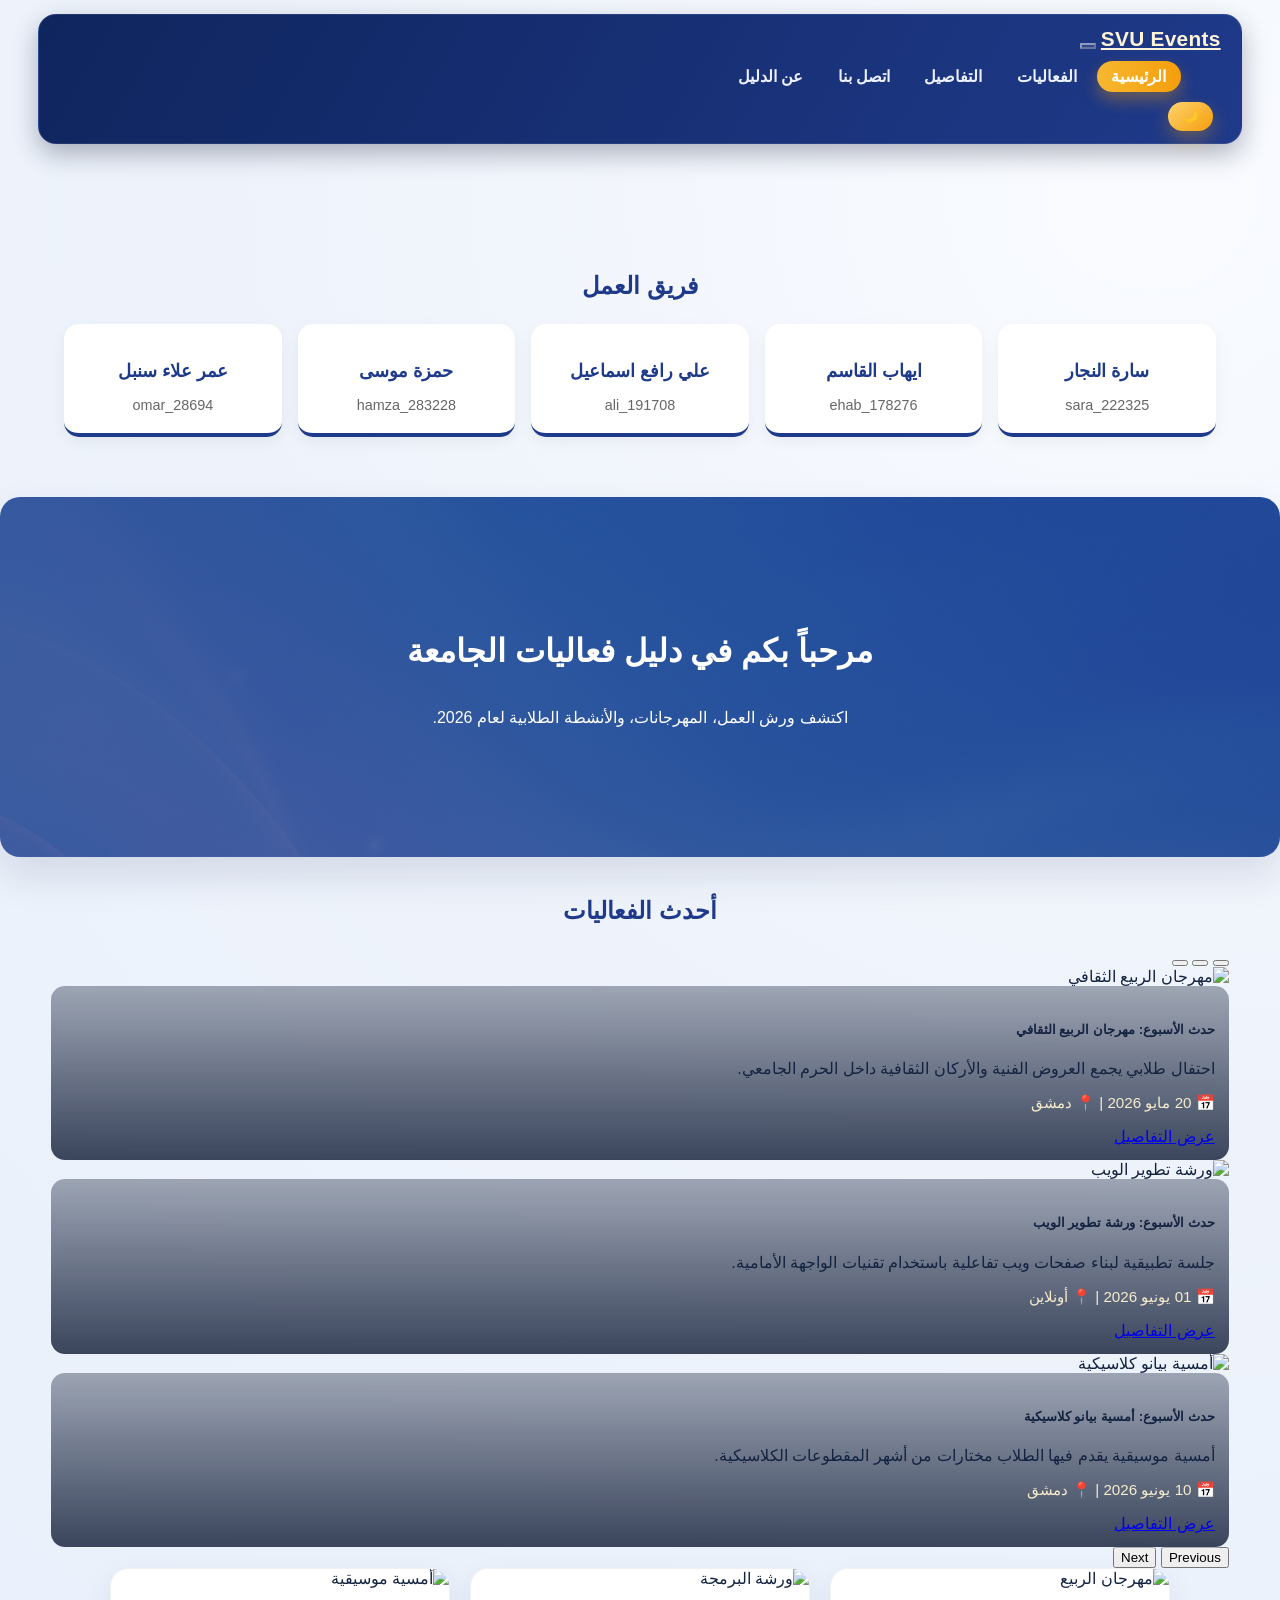
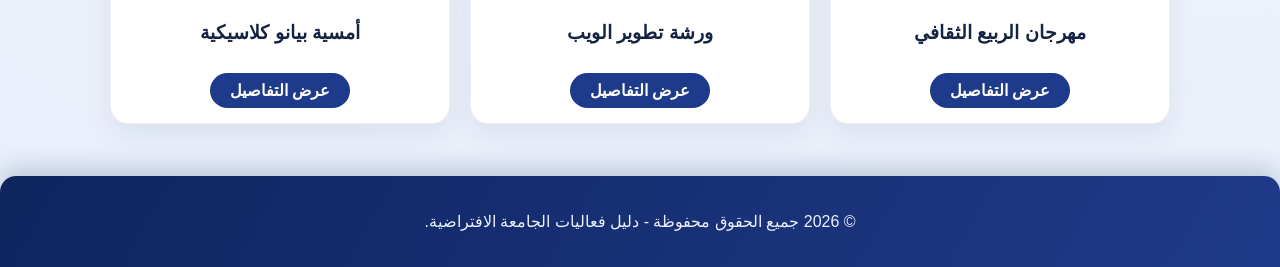
==== index.html @ 714d12f0 "Add files via upload" ====
<!DOCTYPE html>
<html lang="ar" dir="rtl">

<head>
    <meta charset="UTF-8">
    <meta name="viewport" content="width=device-width, initial-scale=1.0">
    <title>الرئيسية - دليل فعاليات الجامعة</title>
    <link href="https://cdn.jsdelivr.net/npm/bootstrap@5.3.3/dist/css/bootstrap.rtl.min.css" rel="stylesheet">
    <link rel="stylesheet" href="css/index.css">
    <link rel="stylesheet" href="assets/css/main.css">
</head>

<body>
    <nav class="navbar navbar-expand-lg">
        <div class="container-fluid px-0">
            <a class="logo navbar-brand m-0" href="index.html">SVU Events</a>
            <button class="navbar-toggler" type="button" data-bs-toggle="collapse" data-bs-target="#mainNavbarIndex"
                aria-controls="mainNavbarIndex" aria-expanded="false" aria-label="Toggle navigation">
                <span class="navbar-toggler-icon"></span>
            </button>
            <div class="collapse navbar-collapse" id="mainNavbarIndex">
                <ul class="navbar-nav ms-auto mb-2 mb-lg-0">
                    <li class="nav-item"><a href="index.html" class="nav-link active">الرئيسية</a></li>
                    <li class="nav-item"><a href="events.html" class="nav-link">الفعاليات</a></li>
                    <li class="nav-item"><a href="event.html" class="nav-link">التفاصيل</a></li>
                    <li class="nav-item"><a href="contact.html" class="nav-link">اتصل بنا</a></li>
                    <li class="nav-item"><a href="about.html" class="nav-link">عن الدليل</a></li>
                </ul>
                <div class="nav-controls">
                    <button id="themeToggle" class="control-btn" type="button">🌙</button>
                </div>
            </div>
        </div>
    </nav>


    <section class="team-section container">
        <h2 class="section-title">فريق العمل</h2>
        <div class="team-grid">
            <div class="team-card">
                <div class="team-info">
                    <h3> سارة النجار</h3>
                    <p class="role">sara_222325</p>
                </div>
            </div>
            <div class="team-card">
                <div class="team-info">
                    <h3>ايهاب القاسم</h3>
                    <p class="role">ehab_178276</p>
                </div>
            </div>
            <div class="team-card">
                <div class="team-info">
                    <h3>علي رافع اسماعيل</h3>
                    <p class="role">ali_191708</p>
                </div>
            </div>
            <div class="team-card">
                <div class="team-info">
                    <h3>حمزة موسى</h3>
                    <p class="role">hamza_283228</p>
                </div>
            </div>
            <div class="team-card">
                <div class="team-info">
                    <h3>عمر علاء سنبل</h3>
                    <p class="role">omar_28694</p>
                </div>
            </div>
        </div>
    </section>

    <header class="hero">
        <h1>مرحباً بكم في دليل فعاليات الجامعة</h1>
        <p>اكتشف ورش العمل، المهرجانات، والأنشطة الطلابية لعام 2026.</p>
    </header>

    <main>
        <section>
            <h2 class="section-title">أحدث الفعاليات</h2>
            <div id="featuredEventsCarousel" class="carousel slide container px-0 mb-4" data-bs-ride="carousel">
                <div class="carousel-indicators">
                    <button type="button" data-bs-target="#featuredEventsCarousel" data-bs-slide-to="0" class="active"
                        aria-current="true" aria-label="Slide 1"></button>
                    <button type="button" data-bs-target="#featuredEventsCarousel" data-bs-slide-to="1"
                        aria-label="Slide 2"></button>
                    <button type="button" data-bs-target="#featuredEventsCarousel" data-bs-slide-to="2"
                        aria-label="Slide 3"></button>
                </div>
                <div class="carousel-inner rounded-4 overflow-hidden shadow-sm">
                    <div class="carousel-item active">
                        <img src="img/spring.jpg" class="d-block w-100 featured-slide-image"
                            alt="مهرجان الربيع الثقافي">
                        <div class="carousel-caption featured-caption">
                            <h5>حدث الأسبوع: مهرجان الربيع الثقافي</h5>
                            <p class="mb-1">احتفال طلابي يجمع العروض الفنية والأركان الثقافية داخل الحرم الجامعي.</p>
                            <p class="featured-meta mb-2">📅 20 مايو 2026 | 📍 دمشق</p>
                            <a href="event.html?id=spring" class="btn btn-warning btn-sm">عرض التفاصيل</a>
                        </div>
                    </div>
                    <div class="carousel-item">
                        <img src="img/coding.jpg" class="d-block w-100 featured-slide-image" alt="ورشة تطوير الويب">
                        <div class="carousel-caption featured-caption">
                            <h5>حدث الأسبوع: ورشة تطوير الويب</h5>
                            <p class="mb-1">جلسة تطبيقية لبناء صفحات ويب تفاعلية باستخدام تقنيات الواجهة الأمامية.</p>
                            <p class="featured-meta mb-2">📅 01 يونيو 2026 | 📍 أونلاين</p>
                            <a href="event.html?id=coding" class="btn btn-warning btn-sm">عرض التفاصيل</a>
                        </div>
                    </div>
                    <div class="carousel-item">
                        <img src="img/music.jpg" class="d-block w-100 featured-slide-image" alt="أمسية بيانو كلاسيكية">
                        <div class="carousel-caption featured-caption">
                            <h5>حدث الأسبوع: أمسية بيانو كلاسيكية</h5>
                            <p class="mb-1">أمسية موسيقية يقدم فيها الطلاب مختارات من أشهر المقطوعات الكلاسيكية.</p>
                            <p class="featured-meta mb-2">📅 10 يونيو 2026 | 📍 دمشق</p>
                            <a href="event.html?id=music" class="btn btn-warning btn-sm">عرض التفاصيل</a>
                        </div>
                    </div>
                </div>
                <button class="carousel-control-prev" type="button" data-bs-target="#featuredEventsCarousel"
                    data-bs-slide="prev">
                    <span class="carousel-control-prev-icon" aria-hidden="true"></span>
                    <span class="visually-hidden">Previous</span>
                </button>
                <button class="carousel-control-next" type="button" data-bs-target="#featuredEventsCarousel"
                    data-bs-slide="next">
                    <span class="carousel-control-next-icon" aria-hidden="true"></span>
                    <span class="visually-hidden">Next</span>
                </button>
            </div>
            <div class="events-grid">
                <!-- كرت مهرجان الربيع -->
                <div class="card">
                    <img src="img/spring.jpg" alt="مهرجان الربيع">
                    <div class="card-body">
                        <h3>مهرجان الربيع الثقافي</h3>
                        <a href="event.html?id=spring" class="btn-card">عرض التفاصيل</a>
                    </div>
                </div>
                <!-- كرت ورشة البرمجة -->
                <div class="card">
                    <img src="img/coding.jpg" alt="ورشة البرمجة">
                    <div class="card-body">
                        <h3>ورشة تطوير الويب</h3>
                        <a href="event.html?id=coding" class="btn-card">عرض التفاصيل</a>
                    </div>
                </div>
                <!-- كرت حفل الموسيقى -->
                <div class="card">
                    <img src="img/music.jpg" alt="أمسية موسيقية">
                    <div class="card-body">
                        <h3>أمسية بيانو كلاسيكية</h3>
                        <a href="event.html?id=music" class="btn-card">عرض التفاصيل</a>
                    </div>
                </div>
            </div>
        </section>
    </main>

    <footer>
        <p>© 2026 جميع الحقوق محفوظة - دليل فعاليات الجامعة الافتراضية.</p>
    </footer>
    <script src="https://cdn.jsdelivr.net/npm/bootstrap@5.3.3/dist/js/bootstrap.bundle.min.js"></script>
    <script src="assets/js/main.js"></script>
</body>

</html>
---- css/index.css ----
:root {
    --primary: #1e3a8a; /* ������ ������ */
    --accent: #fbbf24; /* ������ */
    --white: #ffffff;
    --bg: #f3f4f6;
}

body {
    font-family: 'Tajawal', sans-serif;
    background: var(--bg);
    margin: 0;
    direction: rtl;
}

nav {
    background: var(--primary);
    padding: 1rem 5%;
    display: flex;
    justify-content: space-between;
    align-items: center;
}

    nav .logo {
        color: var(--accent);
        font-weight: bold;
        font-size: 1.5rem;
    }

    nav ul {
        display: flex;
        list-style: none;
        gap: 20px;
    }

        nav ul li a {
            color: var(--white);
            text-decoration: none;
            transition: 0.3s;
        }

            nav ul li a:hover {
                color: var(--accent);
            }

.hero {
    background: linear-gradient(rgba(30,58,138,0.8), rgba(30,58,138,0.8)), url('../img/hero.jpg');
    height: 300px;
    display: flex;
    flex-direction: column;
    justify-content: center;
    align-items: center;
    color: white;
    text-align: center;
    padding: 20px;
}

.section-title {
    text-align: center;
    margin: 40px 0;
    color: var(--primary);
}

.events-grid {
    display: grid;
    grid-template-columns: repeat(auto-fit, minmax(250px, 1fr));
    gap: 20px;
    padding: 0 5%;
}

.card {
    background: white;
    border-radius: 12px;
    overflow: hidden;
    box-shadow: 0 4px 15px rgba(0,0,0,0.1);
    transition: 0.3s;
}

    .card:hover {
        transform: translateY(-10px);
    }

    .card img {
        width: 100%;
        height: 160px;
        object-fit: cover;
    }

.card-body {
    padding: 15px;
    text-align: center;
}

.btn-card {
    display: inline-block;
    background: var(--primary);
    color: white;
    padding: 8px 20px;
    border-radius: 5px;
    text-decoration: none;
    margin-top: 10px;
}

    .btn-card:hover {
        background: var(--accent);
        color: var(--primary);
    }

footer {
    background: var(--primary);
    color: white;
    text-align: center;
    padding: 20px;
    margin-top: 50px;
}
/* ������� �� ����� ������ */
body.dark-mode {
    --bg: #121212;
    --white: #1e1e1e;
    --text: #e0e0e0;
    --primary: #0f172a; /* ���� ���� */
}

/* ����� ����� ������ */
.nav-controls {
    display: flex;
    gap: 10px;
}

.control-btn {
    background: var(--accent);
    border: none;
    padding: 5px 12px;
    border-radius: 5px;
    cursor: pointer;
    font-weight: bold;
    font-family: 'Tajawal';
    transition: 0.3s;
}

    .control-btn:hover {
        transform: scale(1.1);
    }

/* ����� ���� ��� ������ �� ������ ��� */
body.dark-mode p, body.dark-mode h2, body.dark-mode h3 {
    color: var(--text);
}


/* تنسيقات قسم فريق العمل */
.team-section {
    padding: 60px 5%;
}

.team-grid {
    display: grid;
    /* توزيع مرن: سطر واحد على الشاشات الكبيرة، وتلقائي على الصغيرة */
    grid-template-columns: repeat(auto-fit, minmax(200px, 1fr)); 
    gap: 25px;
    justify-content: center;
}

.team-card {
    background: var(--white);
    border-radius: 15px;
    padding: 20px;
    text-align: center;
    box-shadow: 0 5px 15px rgba(0,0,0,0.05);
    transition: 0.3s ease;
    border-bottom: 4px solid var(--primary);
}

.team-card:hover {
    transform: translateY(-5px);
    border-bottom-color: rgba(2, 24, 86, 0.8);
}

.team-img-container {
    width: 100px;
    height: 100px;
    margin: 0 auto 15px;
    border-radius: 50%;
    overflow: hidden;
    border: 3px solid var(--bg);
}

.team-img-container img {
    width: 100%;
    height: 100%;
    object-fit: cover;
}

.team-info h3 {
    font-size: 1.1rem;
    margin-bottom: 5px;
    color: var(--primary);
}

.team-info .role {
    font-size: 0.9rem;
    color: #666;
    margin-bottom: 0;
}

body.dark-mode .team-card {
    background: #1e1e1e;
    border-bottom-color: rgba(30,58,138,0.8);
}

body.dark-mode .team-info h3 {
    color: rgba(39, 85, 214, 0.8);
}

body.dark-mode .team-info .role {
    color: #bbb;
}
---- assets/css/main.css ----
:root {
  --uni-primary: #1f3a8a;
  --uni-primary-2: #0f255e;
  --uni-accent: #f59e0b;
  --uni-accent-soft: #fde68a;
  --uni-bg: #eef3fb;
  --uni-surface: #ffffff;
  --uni-text: #132341;
  --uni-muted: #5f7293;
  --uni-border: #d7e0ef;
  --uni-radius: 18px;
  --uni-shadow: 0 18px 40px rgba(15, 35, 74, 0.12);
  --uni-shadow-soft: 0 10px 28px rgba(15, 35, 74, 0.08);
}

* {
  box-sizing: border-box;
}

body {
  font-family: "Tajawal", sans-serif;
  background: radial-gradient(circle at 90% 10%, #f9fbff 0%, var(--uni-bg) 45%, #e9f0fb 100%);
  color: var(--uni-text);
  min-height: 100vh;
}

main,
.about-wrapper,
.contact-wrapper,
.detail-wrapper {
  width: min(1180px, 92%);
  margin-inline: auto;
}

/* Shared navbar design */
nav.navbar {
  background: linear-gradient(120deg, var(--uni-primary-2), var(--uni-primary));
  border: 1px solid rgba(255, 255, 255, 0.08);
  box-shadow: 0 10px 26px rgba(9, 18, 43, 0.3);
  margin: 14px auto 28px;
  width: min(1220px, 94%);
  border-radius: 18px;
  padding: 0.75rem 1.25rem;
}

.navbar .logo {
  color: #fff4d7 !important;
  font-weight: 800;
  letter-spacing: 0.3px;
  font-size: 1.3rem;
}

.navbar .navbar-nav {
  gap: 0.35rem;
}

.navbar .nav-link {
  color: #ebf1ff !important;
  border-radius: 999px;
  padding: 0.45rem 0.9rem !important;
  font-weight: 600;
  transition: 0.25s ease;
}

.navbar .nav-link:hover,
.navbar .nav-link:focus {
  background: rgba(255, 255, 255, 0.18);
  color: #fff !important;
}

.navbar .nav-link.active {
  color: #fff !important;
  background: linear-gradient(90deg, #f6b730, #f59e0b);
  box-shadow: 0 8px 16px rgba(245, 158, 11, 0.35);
}

.navbar .navbar-toggler {
  border-color: rgba(255, 255, 255, 0.45);
  background: rgba(255, 255, 255, 0.08);
}

.navbar .navbar-toggler-icon {
  filter: invert(1);
}

.nav-controls {
  margin-inline-start: 0.5rem;
  display: flex;
  align-items: center;
  gap: 0.5rem;
}

.control-btn {
  background: linear-gradient(140deg, #ffd36d, var(--uni-accent));
  color: #3c2b00;
  border: none;
  border-radius: 999px;
  padding: 0.4rem 0.85rem;
  font-weight: 800;
  box-shadow: 0 8px 18px rgba(245, 158, 11, 0.32);
}

/* Shared containers */
.card,
.info-box,
.detail-container,
.contact-container,
.policy-section,
.member-card {
  border-radius: var(--uni-radius);
  box-shadow: var(--uni-shadow-soft);
  border: 1px solid rgba(11, 29, 67, 0.06);
  background: var(--uni-surface);
}

.card {
  overflow: hidden;
  transition: transform 0.25s ease, box-shadow 0.25s ease;
}

.card img {
  width: 100%;
  height: 220px;
  object-fit: cover;
}

.card:hover {
  transform: translateY(-7px);
  box-shadow: var(--uni-shadow);
}

.btn-card,
.btn-detail,
.btn-submit,
#resetFilters,
.action-area .btn {
  border-radius: 999px !important;
  font-weight: 700;
  transition: transform 0.2s ease, opacity 0.2s ease, box-shadow 0.2s ease;
}

.btn-card:hover,
.btn-detail:hover,
.btn-submit:hover,
#resetFilters:hover,
.action-area .btn:hover {
  transform: translateY(-2px);
}

/* Home page */
.hero {
  min-height: 360px;
  border-radius: 20px;
  margin-bottom: 28px;
  box-shadow: var(--uni-shadow);
  overflow: hidden;
}

.section-title {
  color: var(--uni-primary);
  font-weight: 800;
  margin-bottom: 24px !important;
}

.featured-slide-image {
  height: 420px;
  object-fit: cover;
}

.featured-caption {
  background: linear-gradient(180deg, rgba(8, 20, 47, 0.35), rgba(8, 20, 47, 0.78));
  border-radius: 14px;
  padding: 14px;
  backdrop-filter: blur(4px);
}

.featured-caption h5 {
  font-weight: 800;
}

.featured-meta {
  font-size: 0.95rem;
  color: #f6eccc;
}

.carousel-inner {
  border-radius: 18px !important;
}

/* Events page */
.page-header {
  background: linear-gradient(120deg, rgba(31, 58, 138, 0.1), rgba(245, 158, 11, 0.14));
  border: 1px solid rgba(31, 58, 138, 0.16);
  border-radius: 18px;
  padding: 28px 20px;
  margin-bottom: 20px;
}

.page-header h2 {
  font-weight: 800;
  color: var(--uni-primary);
}

.toolbar {
  display: grid !important;
  grid-template-columns: repeat(auto-fit, minmax(190px, 1fr));
  gap: 0.85rem;
  align-items: center;
  background: var(--uni-surface);
  border: 1px solid var(--uni-border);
  border-radius: 18px;
  box-shadow: var(--uni-shadow-soft);
  padding: 14px;
  margin: 0 0 24px;
}

.toolbar .search-field,
.toolbar select,
.toolbar input[type="date"] {
  width: 100% !important;
  min-height: 44px;
  border: 1px solid var(--uni-border);
  border-radius: 12px;
  padding: 0.55rem 0.75rem;
  background: #fbfdff;
}

#resetFilters {
  min-height: 44px;
  border: 0;
  color: #fff;
  background: linear-gradient(90deg, var(--uni-primary), #2548aa);
}

#noResultsAlert {
  border-radius: 12px;
  border: 1px solid #f8d888;
}

/* Event details page */
.detail-container {
  background: linear-gradient(180deg, #ffffff, #fbfdff);
  box-shadow: var(--uni-shadow);
}

.detail-header h1 {
  font-weight: 800;
  color: var(--uni-primary);
}

.event-meta {
  color: var(--uni-muted);
}

.image-section img {
  max-height: 420px;
  width: 100%;
  object-fit: cover;
  border-radius: 14px;
  border: 1px solid var(--uni-border);
}

.description-section h3 {
  color: var(--uni-primary);
  font-weight: 800;
}

.action-area {
  flex-wrap: wrap;
}

.action-area .btn {
  min-width: 170px;
}

.btn-save {
  background: linear-gradient(90deg, var(--uni-primary), #2548aa);
  color: #fff;
}

.btn-share {
  background: linear-gradient(90deg, #ffd36d, var(--uni-accent));
  color: #342500;
}

/* Contact page */
.contact-container {
  background: linear-gradient(180deg, #ffffff, #fbfcff);
}

.contact-container input,
.contact-container textarea {
  border-radius: 12px !important;
  border: 1px solid var(--uni-border) !important;
  background: #fbfdff;
}

.contact-container input:focus,
.contact-container textarea:focus {
  border-color: rgba(31, 58, 138, 0.45) !important;
  box-shadow: 0 0 0 0.2rem rgba(31, 58, 138, 0.12) !important;
}

.btn-submit {
  color: #fff;
  border: 0;
  background: linear-gradient(90deg, var(--uni-primary), #2548aa);
}

#contactAlerts .alert {
  border-radius: 12px;
}

.success-banner {
  border: 1px solid #9be3b3;
  border-radius: 12px;
}

/* About page */
.info-section {
  gap: 1.2rem;
}

.info-box h3 {
  font-weight: 800;
  color: var(--uni-primary);
}

.policy-section {
  background: linear-gradient(180deg, #f8fbff, #f3f8ff);
  border-inline-start: 5px solid #ffc13d;
}

.policy-section h2,
.team-section h2 {
  color: var(--uni-primary);
  font-weight: 800;
}

.team-grid {
  gap: 1rem;
}

.member-card {
  border-radius: 999px;
  background: linear-gradient(120deg, #ffffff, #f2f7ff);
  color: var(--uni-primary);
  border: 1px solid #cfdcf4;
  font-weight: 700;
}

/* Footer */
footer {
  margin-top: 52px !important;
  background: linear-gradient(120deg, var(--uni-primary-2), var(--uni-primary));
  color: #eaf0ff;
  border-radius: 16px 16px 0 0;
  box-shadow: 0 -8px 24px rgba(16, 35, 80, 0.2);
}

/* Scroll to top */
#scrollTopBtn {
  position: fixed;
  left: 20px;
  bottom: 20px;
  z-index: 999;
  border-radius: 999px;
  width: 46px;
  height: 46px;
  display: none;
  align-items: center;
  justify-content: center;
  line-height: 1;
  border: 0;
  color: #fff;
  background: linear-gradient(120deg, var(--uni-primary), #2548aa);
  box-shadow: var(--uni-shadow);
}

#scrollTopBtn.show {
  display: inline-flex;
}

/* Dark mode */
body.dark-mode {
  --uni-bg: #090f1f;
  --uni-surface: #111b33;
  --uni-text: #ebf2ff;
  --uni-muted: #b7c5e2;
  --uni-border: #22345b;
  --uni-shadow: 0 20px 38px rgba(2, 8, 21, 0.5);
  --uni-shadow-soft: 0 12px 30px rgba(2, 8, 21, 0.34);
}

body.dark-mode .navbar {
  background: linear-gradient(120deg, #081126, #12326b);
}

body.dark-mode .page-header,
body.dark-mode .toolbar,
body.dark-mode .card,
body.dark-mode .info-box,
body.dark-mode .detail-container,
body.dark-mode .contact-container,
body.dark-mode .policy-section,
body.dark-mode .member-card {
  background: linear-gradient(180deg, #111b33, #0f1830);
  color: var(--uni-text);
  border-color: var(--uni-border);
}

body.dark-mode .toolbar .search-field,
body.dark-mode .toolbar select,
body.dark-mode .toolbar input[type="date"],
body.dark-mode .contact-container input,
body.dark-mode .contact-container textarea {
  color: var(--uni-text);
  background: #0c152a;
  border-color: var(--uni-border) !important;
}

body.dark-mode .description-section p,
body.dark-mode p,
body.dark-mode li {
  color: #d8e4fb;
}

body.dark-mode .btn-share {
  color: #2d2100;
}

@media (max-width: 991.98px) {
  nav.navbar {
    width: 94%;
    margin-bottom: 22px;
  }

  .navbar .navbar-collapse {
    margin-top: 0.8rem;
    background: rgba(8, 21, 49, 0.95);
    border: 1px solid rgba(255, 255, 255, 0.12);
    border-radius: 14px;
    padding: 0.75rem;
  }

  .navbar .nav-controls {
    margin-top: 0.6rem;
    margin-inline-start: 0;
  }
}

@media (max-width: 768px) {
  .hero {
    min-height: 280px;
  }

  .featured-slide-image {
    height: 240px;
  }

  .featured-caption {
    font-size: 0.88rem;
    padding: 9px;
  }

  .card img {
    height: 190px;
  }
}
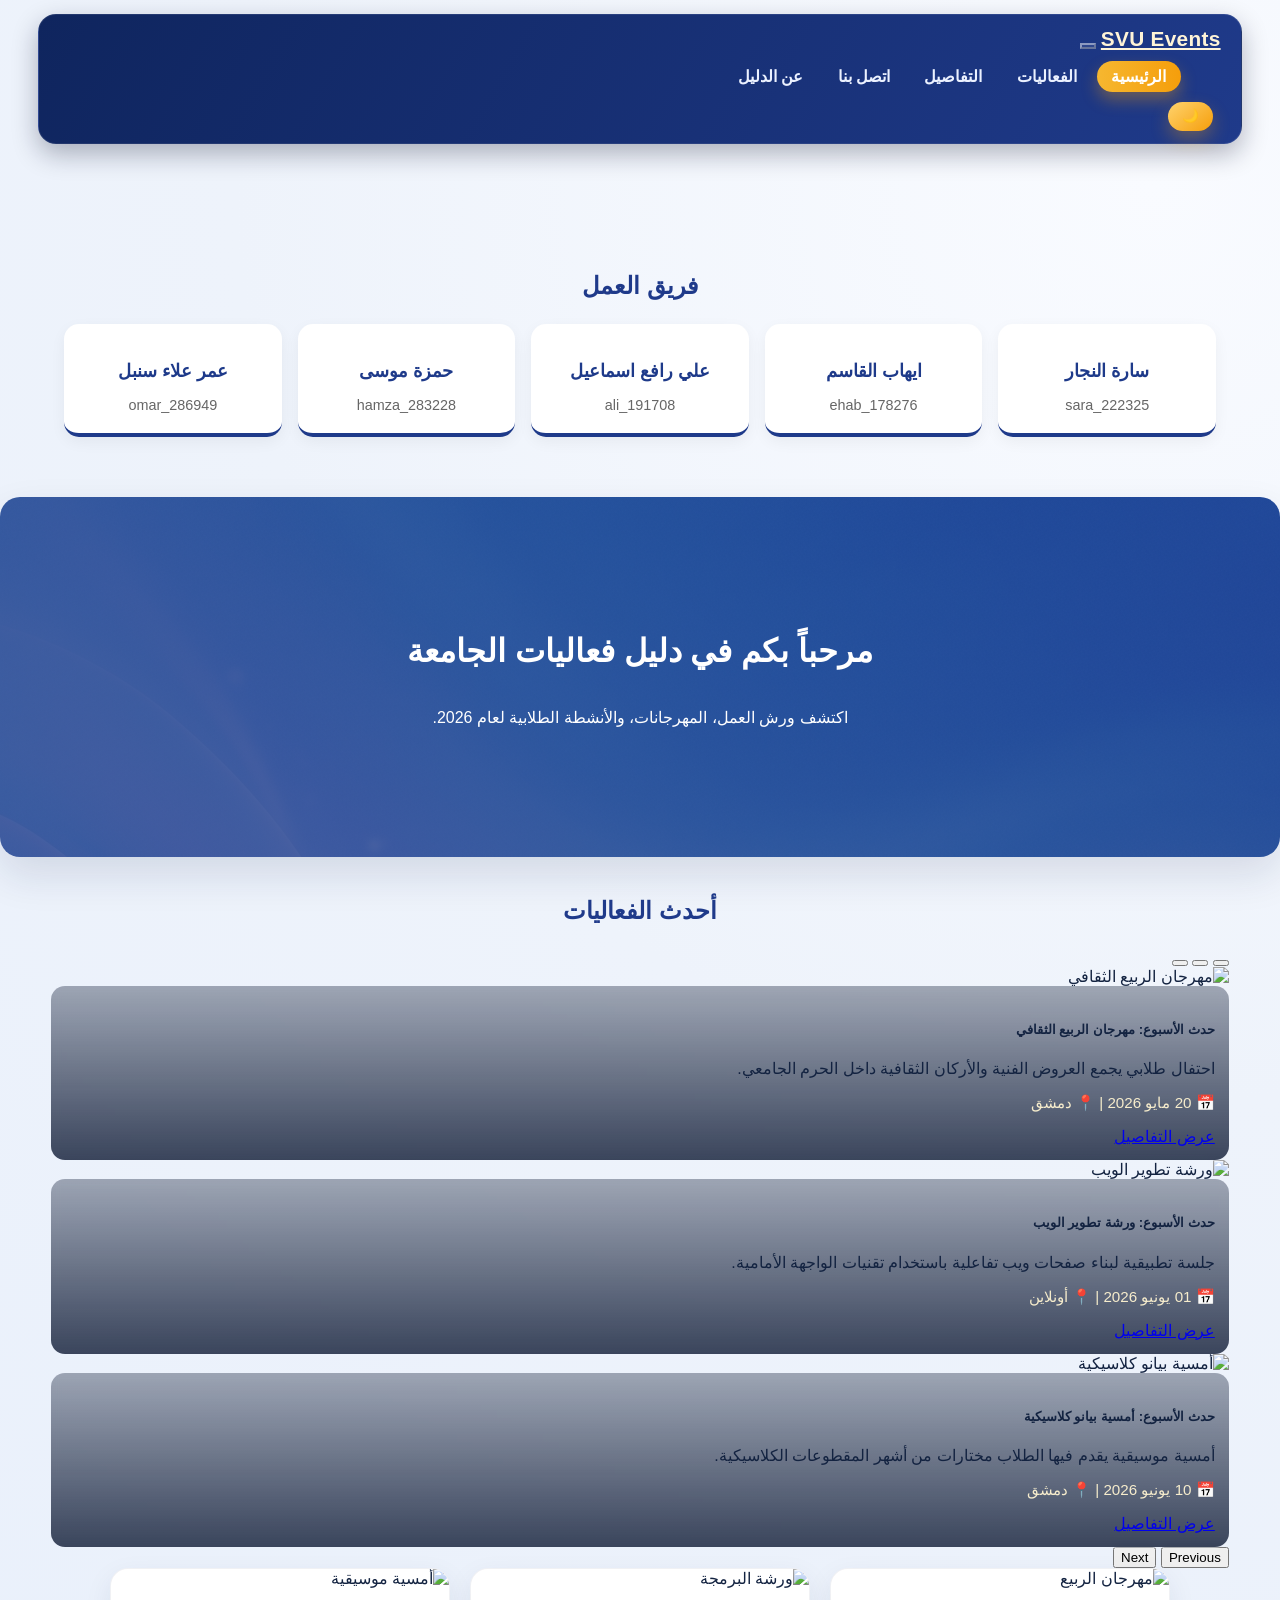
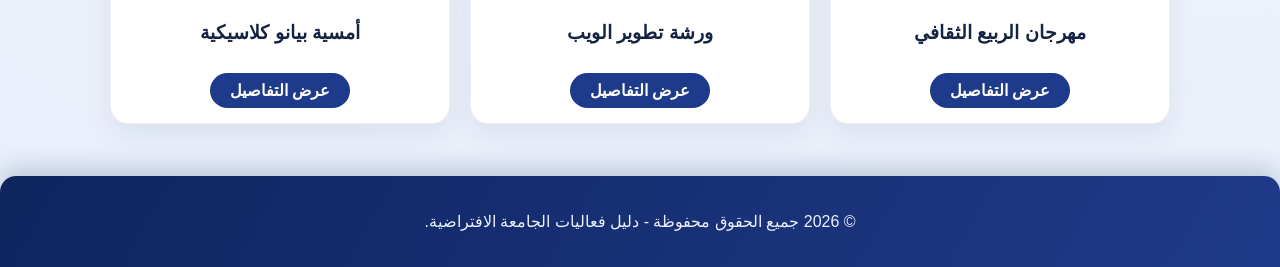
==== commit f34859dd: "Update index.html" ====
--- a/index.html
+++ b/index.html
@@ -64,7 +64,7 @@
             <div class="team-card">
                 <div class="team-info">
                     <h3>عمر علاء سنبل</h3>
-                    <p class="role">omar_28694</p>
+                    <p class="role">omar_286949</p>
                 </div>
             </div>
         </div>
@@ -164,4 +164,4 @@
     <script src="assets/js/main.js"></script>
 </body>
 
-</html>+</html>
